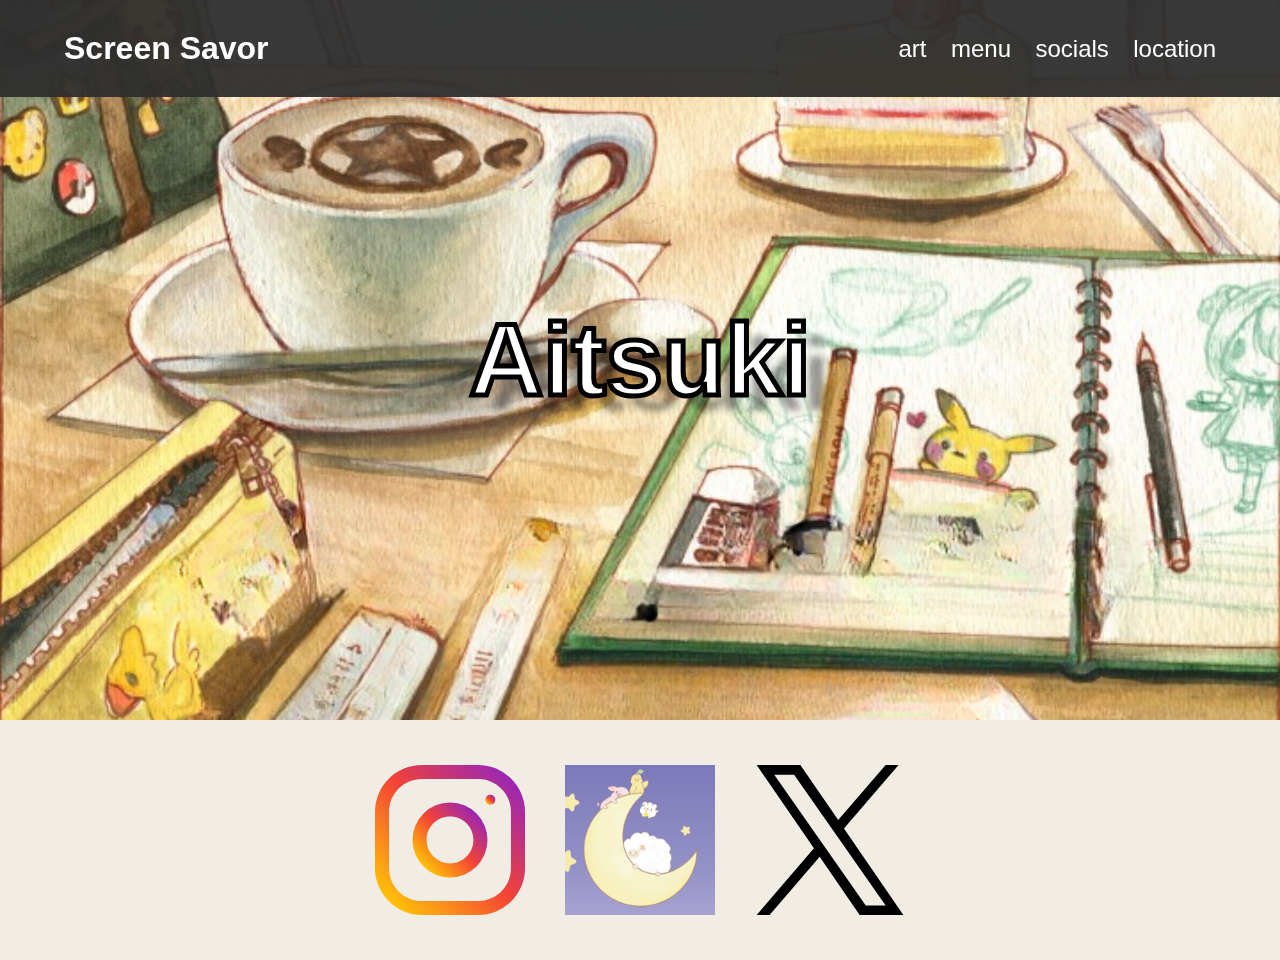
==== aitsuki.html @ b7e5893a "started artists pages" ====
<!DOCTYPE html>
<html>
  <head>
    <meta charset="UTF-8" />
    <meta name="viewport" content="width=device-width, initial-scale=1.0" />
    <link rel="stylesheet" href="/css/styles.css" />
    <link rel="stylesheet" href="/css/aitsuki.css" />
    <link
      href="https://fonts.googleapis.com/css2?family=Indie+Flower&display=swap"
      rel="stylesheet"
    />
    <title>Screen Savor Aitsuki</title>
  </head>
  <body>
    <!-- Header -->
    <header>
      <div class="header-container">
        <a href="/"><h1>Screen Savor</h1></a>
        <nav>
          <a href="/#art">art</a>
          <a href="/#menu">menu</a>
          <a href="/#socials">socials</a>
          <a href="/#location">location</a>
        </nav>
      </div>
    </header>

    <!-- Main Content -->
    <main>
      <div class="image-container">
        <img src="/images/coffe1_cleanup.webp" alt="Coffee Art" />
        <div class="centered-text">
          <h2>Aitsuki</h2>
        </div>
      </div>
    </main>

    <div class="artists-socials">
      <a href="https://www.instagram.com/aitsukiart">
        <svg
          id="instagram"
          xmlns="http://www.w3.org/2000/svg"
          viewBox="0 0 16 16"
        >
          <linearGradient
            id="a"
            x1="1.464"
            x2="14.536"
            y1="14.536"
            y2="1.464"
            gradientUnits="userSpaceOnUse"
          >
            <stop offset="0" stop-color="#FFC107"></stop>
            <stop offset=".507" stop-color="#F44336"></stop>
            <stop offset=".99" stop-color="#9C27B0"></stop>
          </linearGradient>
          <path
            fill="url(#a)"
            d="M11 0H5a5 5 0 0 0-5 5v6a5 5 0 0 0 5 5h6a5 5 0 0 0 5-5V5a5 5 0 0 0-5-5zm3.5 11c0 1.93-1.57 3.5-3.5 3.5H5c-1.93 0-3.5-1.57-3.5-3.5V5c0-1.93 1.57-3.5 3.5-3.5h6c1.93 0 3.5 1.57 3.5 3.5v6z"
          ></path>
          <linearGradient
            id="b"
            x1="5.172"
            x2="10.828"
            y1="10.828"
            y2="5.172"
            gradientUnits="userSpaceOnUse"
          >
            <stop offset="0" stop-color="#FFC107"></stop>
            <stop offset=".507" stop-color="#F44336"></stop>
            <stop offset=".99" stop-color="#9C27B0"></stop>
          </linearGradient>
          <path
            fill="url(#b)"
            d="M8 4a4 4 0 1 0 0 8 4 4 0 0 0 0-8zm0 6.5A2.503 2.503 0 0 1 5.5 8c0-1.379 1.122-2.5 2.5-2.5s2.5 1.121 2.5 2.5c0 1.378-1.122 2.5-2.5 2.5z"
          ></path>
          <linearGradient
            id="c"
            x1="11.923"
            x2="12.677"
            y1="4.077"
            y2="3.323"
            gradientUnits="userSpaceOnUse"
          >
            <stop offset="0" stop-color="#FFC107"></stop>
            <stop offset=".507" stop-color="#F44336"></stop>
            <stop offset=".99" stop-color="#9C27B0"></stop>
          </linearGradient>
          <circle cx="12.3" cy="3.7" r=".533" fill="url(#c)"></circle>
        </svg>
      </a>
      <img src="images/aitsukipfp.jpg" alt="candypaintcafe" />
      <a href="https://twitter.com/aitsukiart">
        <svg
          id="twitter"
          width="1200"
          height="1227"
          viewBox="0 0 1200 1227"
          fill="none"
          xmlns="http://www.w3.org/2000/svg"
        >
          <path
            d="M714.163 519.284L1160.89 0H1055.03L667.137 450.887L357.328 0H0L468.492 681.821L0 1226.37H105.866L515.491 750.218L842.672 1226.37H1200L714.137 519.284H714.163ZM569.165 687.828L521.697 619.934L144.011 79.6944H306.615L611.412 515.685L658.88 583.579L1055.08 1150.3H892.476L569.165 687.854V687.828Z"
            fill="black"
          />
        </svg>
      </a>
    </div>

    <script src="script.js"></script>
  </body>
</html>
---- css/styles.css ----
html {
  scroll-behavior: smooth;
}

body {
  font-family: Arial, sans-serif;
  margin: 0;
  padding: 0;
  background-color: #f1ede5;
  color: #333;
  /* display: flex; */
  /* flex-direction: column; */
  /* min-height: 100vh; */
  width: 100%;
}

header {
  position: fixed;
  top: 0;
  width: 100%;
  background: rgba(46, 46, 46, 0.95);
  color: #fff;
  padding: 30px 0;
  z-index: 1000;
  transition: all 0.3s ease;
}

header.shrink {
  padding: 10px 0;
}

header:hover {
  padding: 30px 0;
}

.header-container {
  width: 90%;
  margin: auto;
  display: flex;
  justify-content: space-between;
  align-items: center;
}

.header-container nav a {
  margin-left: 20px;
  text-decoration: none;
  color: #fff;
  font-size: 1.5em;
}

.header-container h1 {
  margin: 0;
}

.header-container a {
  color: #ffffff;
  text-decoration: none;
}

main {
  display: flex;
  justify-content: center;
  align-items: center;
}

.image-container {
  width: 100%;
  height: 80vh;
  display: flex;
  overflow: hidden;
  position: relative;
}

.image-container img {
  width: 100%;
  height: 100%;
  object-fit: cover;
  object-position: center top;
}

.centered-text {
  position: absolute;
  top: 50%;
  left: 50%;
  width: 90%;
  transform: translate(-50%, -50%);
  text-align: center;
  color: black;
  -webkit-text-fill-color: white; /* Will override color (regardless of order) */
  text-shadow: 20px 15px 7.5px rgba(0, 0, 0, 0.4);
  -webkit-text-stroke-width: clamp(2px, 0.4vw, 5px);
  -webkit-text-stroke-color: #000;
  font-style: normal;
  font-weight: 400;
  line-height: normal;
}

.centered-text h2,
.centered-text h3 {
  margin: 0; /* Remove default margin */
  padding: 0; /* Remove default padding if any */
}

.centered-text h2 {
  /* font-size: 8vw; */
  font-size: max(8vw, 50px);
}

.centered-text h3 {
  font-size: max(5vw, 30px);
  -webkit-text-stroke-width: clamp(0.5px, 0.3vw, 4px);
}

.artists-socials {
  display: flex;
  align-items: center;
  justify-content: center;
  gap: 40px; /* Optional: gap between images */
  padding: 5vh;
}

.artists-socials svg {
  display: inline-block;
  height: auto;
  display: block;
  width: min(15vw, 150px);
  height: min(15vw, 150px);
}

.artists-socials img {
  display: inline-block;
  height: auto;
  display: block;
  width: min(15vw, 150px);
  height: min(15vw, 150px);
}
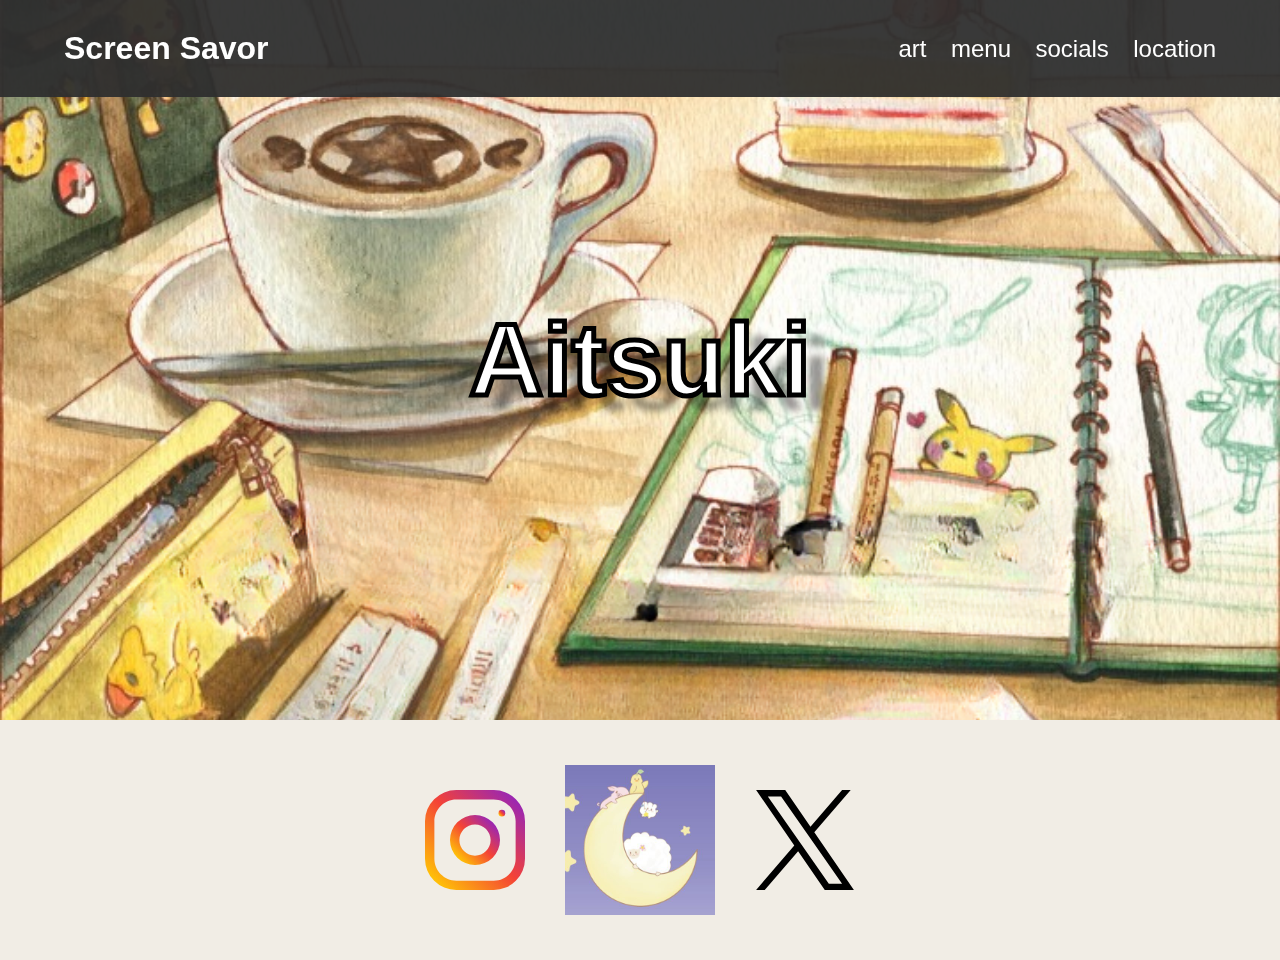
==== commit 5c350c4b: "batensan half update" ====
--- a/aitsuki.html
+++ b/aitsuki.html
@@ -3,8 +3,8 @@
   <head>
     <meta charset="UTF-8" />
     <meta name="viewport" content="width=device-width, initial-scale=1.0" />
-    <link rel="stylesheet" href="/css/styles.css" />
-    <link rel="stylesheet" href="/css/aitsuki.css" />
+    <link rel="stylesheet" href="./css/styles.css" />
+    <link rel="stylesheet" href="./css/aitsuki.css" />
     <link
       href="https://fonts.googleapis.com/css2?family=Indie+Flower&display=swap"
       rel="stylesheet"
@@ -28,7 +28,7 @@
     <!-- Main Content -->
     <main>
       <div class="image-container">
-        <img src="/images/coffe1_cleanup.webp" alt="Coffee Art" />
+        <img src="./images/coffe1_cleanup.webp" alt="Coffee Art" />
         <div class="centered-text">
           <h2>Aitsuki</h2>
         </div>
@@ -89,7 +89,7 @@
           <circle cx="12.3" cy="3.7" r=".533" fill="url(#c)"></circle>
         </svg>
       </a>
-      <img src="images/aitsukipfp.jpg" alt="candypaintcafe" />
+      <img src="images/aitsukipfp.jpg" alt="candypaintcafe" class="artists-socials-pfp" />
       <a href="https://twitter.com/aitsukiart">
         <svg
           id="twitter"
--- a/css/styles.css
+++ b/css/styles.css
@@ -120,17 +120,15 @@
 }
 
 .artists-socials svg {
+  display: block;
+  width: min(10vw, 100px);
+  height: min(10vw, 100px);
+}
+
+.artists-socials-pfp {
   display: inline-block;
   height: auto;
   display: block;
   width: min(15vw, 150px);
   height: min(15vw, 150px);
 }
-
-.artists-socials img {
-  display: inline-block;
-  height: auto;
-  display: block;
-  width: min(15vw, 150px);
-  height: min(15vw, 150px);
-}
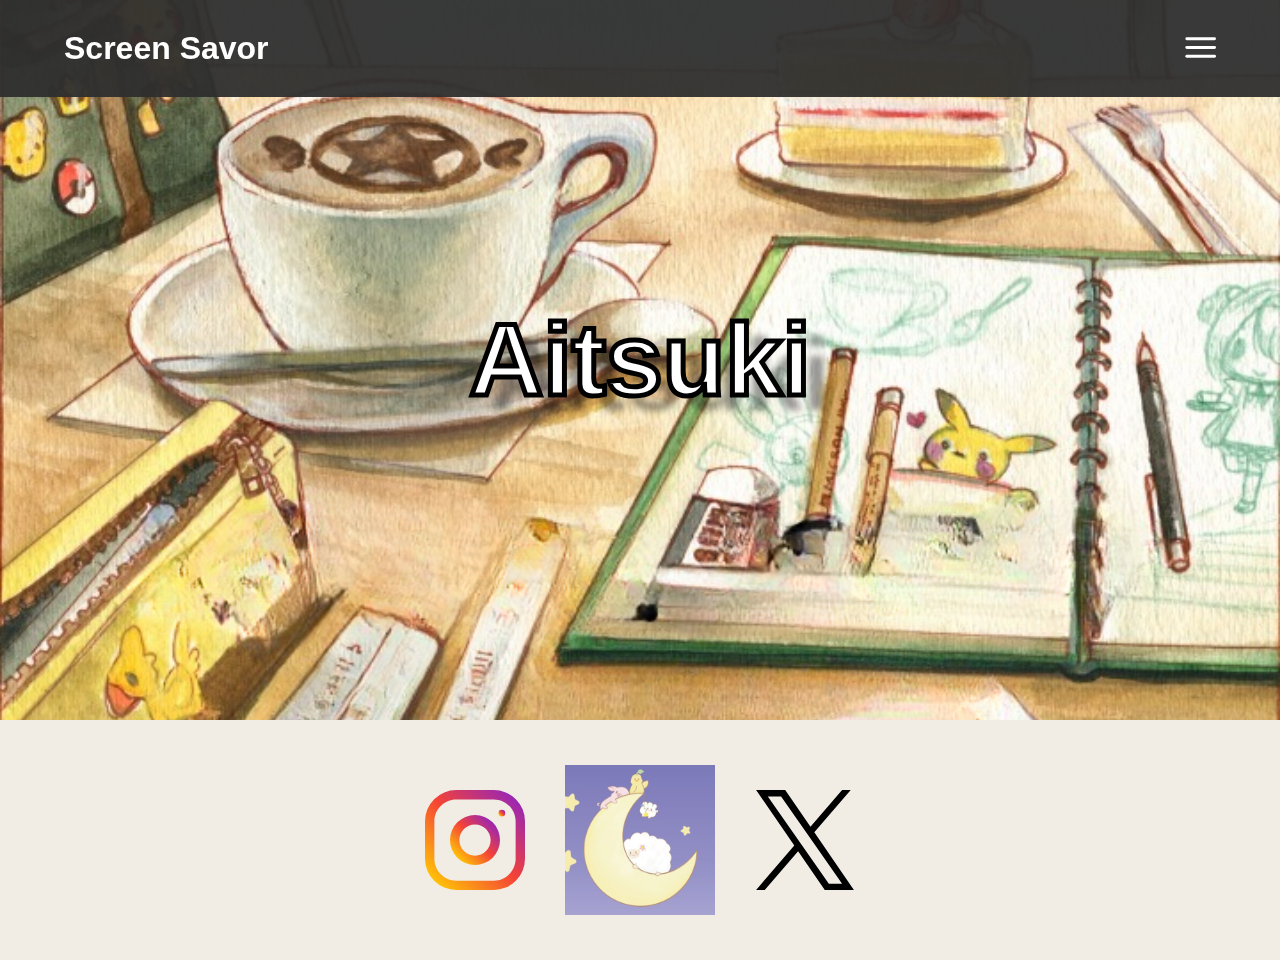
==== commit 82ee6f0c: "Fixed h a m b u r g e r on artist pages" ====
--- a/aitsuki.html
+++ b/aitsuki.html
@@ -16,12 +16,42 @@
     <header>
       <div class="header-container">
         <a href="/"><h1>Screen Savor</h1></a>
-        <nav>
-          <a href="/#art">art</a>
-          <a href="/#menu">menu</a>
-          <a href="/#socials">socials</a>
-          <a href="/#location">location</a>
-        </nav>
+        <div class="ham-menu">
+          <a href="javascript:void(0);" class="hamburger" onclick="myFunction()">
+            <svg
+              width="35px"
+              height="35px"
+              viewBox="0 0 24 24"
+              fill="none"
+              xmlns="http://www.w3.org/2000/svg"
+            >
+              <path
+                d="M4 18L23 18"
+                stroke="#ffffff"
+                stroke-width="2"
+                stroke-linecap="round"
+              />
+              <path
+                d="M4 12L23 12"
+                stroke="#ffffff"
+                stroke-width="2"
+                stroke-linecap="round"
+              />
+              <path
+                d="M4 6L23 6"
+                stroke="#ffffff"
+                stroke-width="2"
+                stroke-linecap="round"
+              />
+            </svg>
+          </a>
+          <nav id="tags">
+            <a href="#art">art</a>
+            <a href="#menu">menu</a>
+            <a href="#socials">socials</a>
+            <a href="#location">location</a>
+          </nav>
+        </div>
       </div>
     </header>
 
--- a/css/styles.css
+++ b/css/styles.css
@@ -3,7 +3,7 @@
 }
 
 body {
-  font-family: Arial, sans-serif;
+  font-family: 'Roboto', sans-serif;
   margin: 0;
   padding: 0;
   background-color: #f1ede5;
@@ -38,14 +38,29 @@
   margin: auto;
   display: flex;
   justify-content: space-between;
-  align-items: center;
+  align-items: flex-start;
 }
 
-.header-container nav a {
+.ham-menu a {
+  justify-self: end;
+  display: flex;
+  align-items: end;
+  flex-direction: column;
+}
+
+.ham-menu nav {
+  display: none;
+  flex-direction: column;
+  align-items: flex-end;
+  margin-top: 0.5vh;
+}
+
+.ham-menu nav a {
   margin-left: 20px;
   text-decoration: none;
   color: #fff;
   font-size: 1.5em;
+  gap: 0.5rem;
 }
 
 .header-container h1 {
@@ -91,7 +106,7 @@
   -webkit-text-stroke-width: clamp(2px, 0.4vw, 5px);
   -webkit-text-stroke-color: #000;
   font-style: normal;
-  font-weight: 400;
+  /* font-weight: 400; */
   line-height: normal;
 }
 
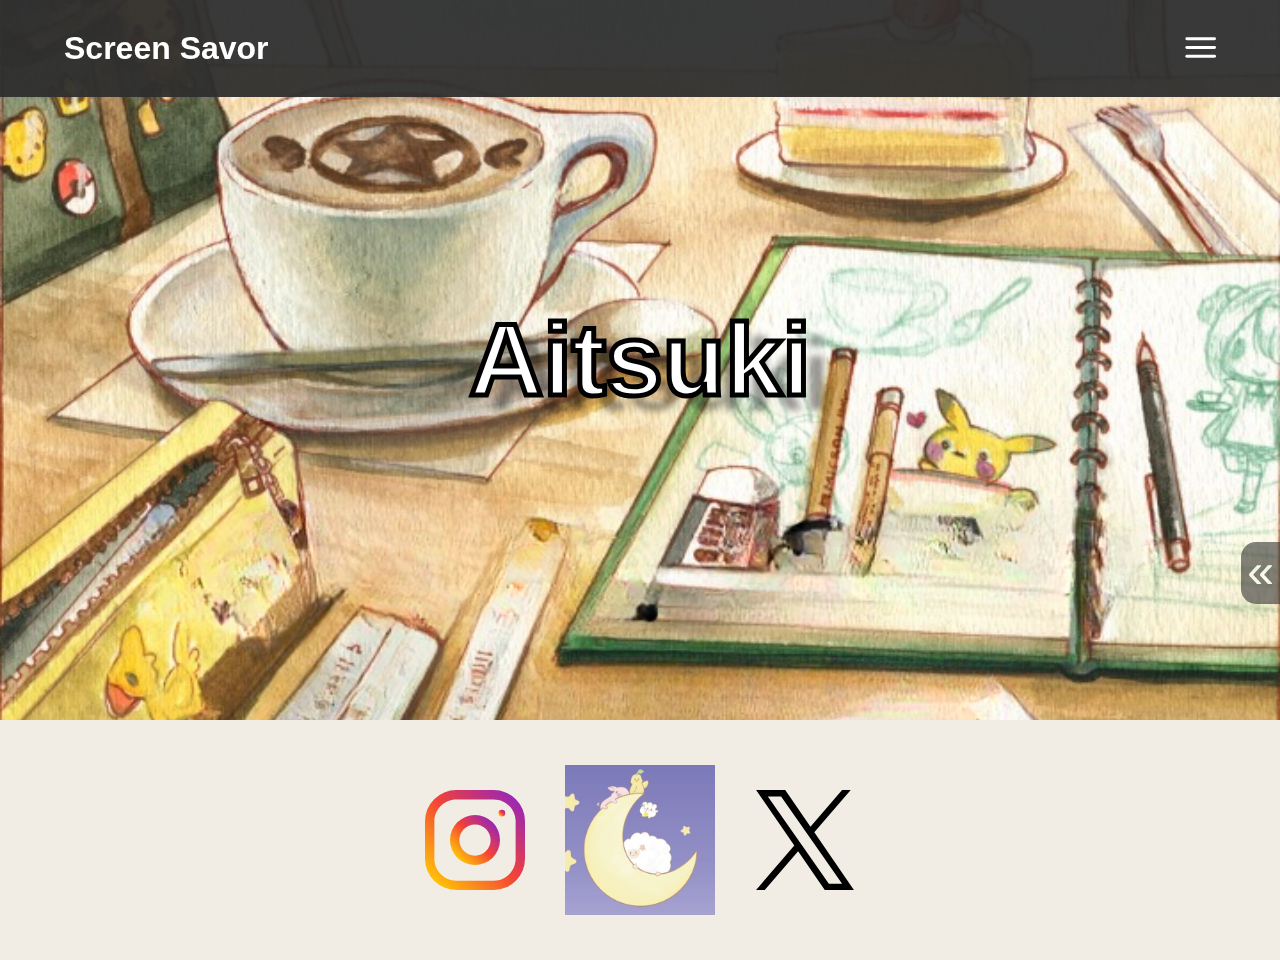
==== commit bab3922c: "added navigation" ====
--- a/aitsuki.html
+++ b/aitsuki.html
@@ -136,7 +136,49 @@
         </svg>
       </a>
     </div>
-
+    <div class="artist-sidebar" id="artist-sidebar">
+      <div class="pfp-grid">
+        <a href="/candypaintcafe.html">
+          <img src="images/candypaintcafepfp.jpg" alt="candypaintcafe" />
+        </a>
+        <a href="/burntgreentea.html">
+          <img src="images/burntgreenteapfp.jpg" alt="burntgreentea" />
+        </a>
+        <a href="/mistiousstar.html">
+          <img src="images/mistiousstarpfp.jpg" alt="mistiousstar" />
+        </a>
+        <a href="/batsouppe.html">
+          <img src="images/batsouppepfp.png" alt="batsouppe" />
+        </a>
+        <a href="/allenerie.html">
+          <img src="images/alleneriepfp.jpg" alt="allenerie" />
+        </a>
+        <a href="/batensan.html">
+          <img src="images/batensanpfp.jpg" alt="batensan" />
+        </a>
+        <a href="/rumikuu.html">
+          <img src="images/rumikuupfp.jpg" alt="nekopon" />
+        </a>
+        <a href="/nekopon.html">
+          <img src="images/nekoponpfp.jpg" alt="nekopon" />
+        </a>
+        <a href="/aitsuki.html">
+          <img src="images/aitsukipfp.jpg" alt="aitsuki" />
+        </a>
+        <a href="/lixizu.html">
+          <img src="images/lixizupfp.jpg" alt="lixizu" />
+        </a>
+        <a href="/pinlin.html">
+          <img src="images/pinlinpfp.jpg" alt="pinlin" />
+        </a>
+        <a href="/kgynh.html">
+          <img src="images/kgynhpfp.jpg" alt="kgynh" />
+        </a>
+      </div>
+    </div>
+    <button class="open-sidebar" id="open-sidebar" onclick="toggleSidebar()">
+      &#171;
+    </button>
     <script src="script.js"></script>
   </body>
 </html>
--- a/css/styles.css
+++ b/css/styles.css
@@ -147,3 +147,190 @@
   width: min(15vw, 150px);
   height: min(15vw, 150px);
 }
+
+.artists-socials-pfp-middle {
+  position: absolute;
+  height: 30vh; 
+  bottom: 5vh; /* Half of height */
+  left: 50%;
+  transform: translateX(-50%);
+  width: auto;
+  border-radius: 20px;
+}
+
+.socials-middle {
+  margin-top: 15vh;
+  align-items: start;
+  gap: 20px;
+  padding-bottom: 0;
+}
+
+.artwork-grid-container {
+  --gap: 24px;
+  --num-cols: 12;
+  --row-height: 519px;
+  margin: 0 6%;
+  display: grid;
+  box-sizing: border-box;
+  padding: var(--gap);
+  transition: opacity 0.3s ease;
+  grid-template-columns: repeat(var(--num-cols), 1fr);
+  grid-auto-rows: auto;
+  gap: var(--gap);
+  align-items: center;
+}
+
+.image-wrapper {
+  position: relative;
+  overflow: hidden;
+  border-radius: 10px;
+}
+
+.image-wrapper img {
+  width: 100%;
+  height: auto;
+  border-radius: 10px;
+  transition: transform 0.3s ease;
+}
+
+.image-wrapper:hover img {
+  transform: scale(1.05);
+}
+
+.image-wrapper:hover .caption {
+  opacity: 1;
+}
+
+.two-thirds {
+  grid-column: span 8;
+}
+
+.one-thirds {
+  grid-column: span 4;
+}
+
+.one-half {
+  grid-column: span 6;
+}
+
+.caption {
+  position: absolute;
+  bottom: 0;
+  left: 0;
+  right: 0;
+  padding: 10px;
+  background-color: rgba(0, 0, 0, 0.7);
+  color: white;
+  text-align: center;
+  opacity: 0;
+  transition: opacity 0.3s ease;
+  border-radius: 0 0 10px 10px;
+}
+
+@media screen and (max-width: 1024px) {
+    .artwork-grid-container {
+        margin: 0 2%;
+        gap: 2vw;
+    }
+}
+
+.footer-bottom {
+  text-align: center;
+  padding: 10px 0;
+  background-color: #333;
+  color: #fff;
+}
+
+
+
+@media screen and (max-width: 1873px) {
+  .image-grid {
+    grid-template-columns: 1fr 1fr 1fr 1fr 1fr 1fr;
+  }
+}
+
+@media screen and (max-width: 710px) {
+  .image-grid {
+    grid-template-columns: repeat(4, 1fr);
+    width: 85%;
+  }
+}
+
+.artist-sidebar {
+  position: fixed;
+  right: -66vw; /* Initially hidden */
+  width: 66vw;
+  top: 50%; /* Adjusted to start from a specific position */
+  height: auto; /* Height adjusts based on content */
+  max-height: 80%; /* Ensure it doesn't exceed the viewport height */
+  background-color: rgba(51,51,51,0.9);
+  transition: right 0.7s ease;
+  z-index: 1000;
+  overflow-y: auto;
+}
+
+.open-sidebar {
+  transition: right 0.7s ease, top 0.7s ease;
+  position: fixed;
+  right: 0px;
+  z-index: 1001;
+  background-color: #333;
+  color: white;
+  border: none;
+  padding-bottom: 6px;
+  cursor: pointer;
+  border-top-left-radius: 15px;
+  border-bottom-left-radius: 15px;
+  font-size: 3rem;
+  opacity: 0.6;
+  transition: right 0.7s ease;
+}
+
+.open-sidebar:hover {
+  opacity: 0.7;
+}
+
+.pfp-grid {
+  display: grid;
+  grid-template-columns: repeat(12, 1fr);
+  gap: 5px;
+  border-radius: 30px;
+  justify-items: center;
+  align-items: center;
+  padding: 20px;
+}
+
+.pfp-grid img {
+  display: block;
+  width: 100px; /* Ensures all images are the same size */
+  height: 100px; /* Ensures all images are the same size */
+  border-radius: 10px;
+  object-fit: cover;
+}
+
+@media screen and (max-width: 1873px) {
+  .pfp-grid {
+    grid-template-columns: 1fr 1fr 1fr 1fr 1fr 1fr;
+  }
+}
+
+@media screen and (max-width: 710px) {
+  .pfp-grid {
+    padding: 5px;
+  }
+  .pfp-grid img {
+    width: min(50px, 14vw);
+    height: min(50px, 14vw);
+  }
+}
+
+@media screen and (max-width: 1030px) {
+  .pfp-grid {
+    grid-template-columns: repeat(4, 1fr);
+
+  }
+  .open-sidebar{
+  opacity: 0.2;
+
+  }
+}